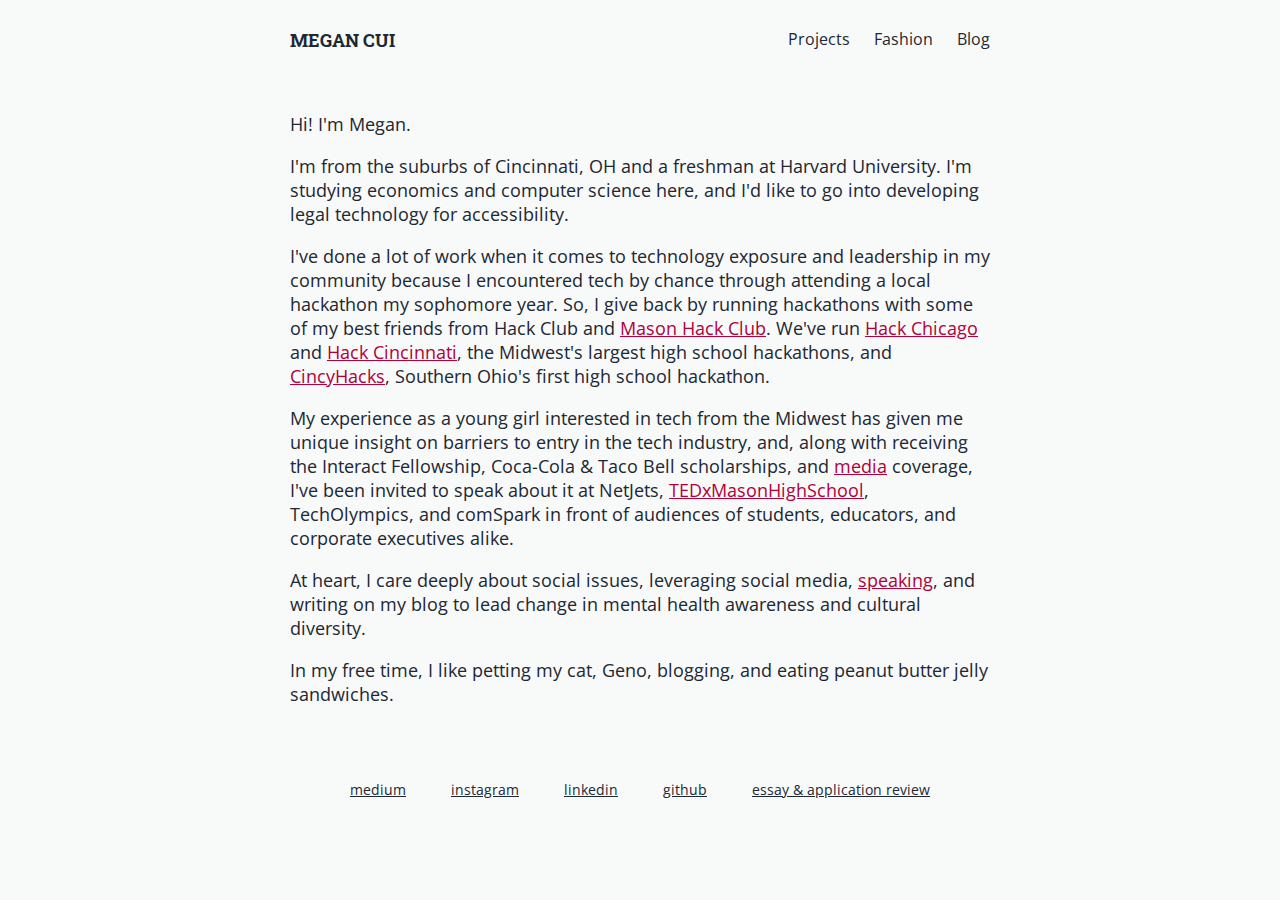
==== index.html @ c9397e3d "swtich blog to medium, fiz projcts" ====
<!DOCTYPE html>
<html>
  <head>
    <meta charset="UTF-8">
    <title>Megan Cui</title>
    <link rel="stylesheet" href="stylesheet.css" type="text/css">
    <link href="https://fonts.googleapis.com/css2?family=Roboto+Slab:ital,wght@0,300;0,400;0,600;0,700;0,800;1,300;1,400;1,600;1,700;1,800&family=Open+Sans:ital,wght@0,300;0,400;0,600;0,700;0,800;1,300;1,400;1,600;1,700;1,800&display=swap" rel="stylesheet">
    <meta name="viewport" content="width=device-width, initial-scale=1.0">
    <link rel="icon" type="image/png" href="images/favicon.png">
  </head>
  <body>
    <div class="header">
      <div class="header__logo">
        <p><a href="index.html">MEGAN CUI</a></p>
      </div>
      <div class="header__navbar">
        <p><a href="/projects/projects.html">Projects</a></p>
        <p><a href="https://fashion.megancui.com">Fashion</a></p>
        <p><a href="https://medium.com/megancui">Blog</a></p>

      </div>
    </div>
    <div class="container">
      <div class="container2">
      <p>Hi! I'm Megan.</p>

      <p>I'm from the suburbs of Cincinnati, OH and a freshman at Harvard University. I'm studying economics and computer science here, and I'd like to go into developing legal technology for accessibility.</p>

      <p>
        I've done a lot of work when it comes to technology exposure and leadership in my community because I encountered tech by chance through attending a local hackathon my sophomore year. So, I give back by running hackathons with some of my best friends from Hack Club and <a href="https://masonhackclub.com">Mason Hack Club</a>. We've run <a href="https://hackchicago.io">Hack Chicago</a> and <a href="https://hackcincinnati.io">Hack Cincinnati</a>, the Midwest's largest high school hackathons, and <a href="https://cincyhacks.com">CincyHacks</a>, Southern Ohio's first high school hackathon.
      </p>

      <p>
        My experience as a young girl interested in tech from the Midwest has given me unique insight on barriers to entry in the tech industry, and, along with receiving the Interact Fellowship, Coca-Cola & Taco Bell scholarships, and <a href="https://inverse.com/article/47485-young-innovators-megan-cui-hackathon">media</a> coverage, I've been invited to speak about it at NetJets, <a href="https://www.youtube.com/watch?v=OxtZvyCA1DE">TEDxMasonHighSchool</a>, TechOlympics, and comSpark in front of audiences of students, educators, and corporate executives alike.
      </p>

      <p>At heart, I care deeply about social issues, leveraging social media, <a href="https://youtu.be/M1YlnqRGmmw">speaking</a>, and writing on my blog to lead change in mental health awareness and cultural diversity.</p>
      <p>In my free time, I like petting my cat, Geno, blogging, and eating peanut butter jelly sandwiches.</p>
    </div>
    </div>
    <div class="prefooter">
      <div class="follow"><a href="https://medium.com/@megancui">medium</a></div>
      <div class="follow"><a href="http://instagram.com/megscui">instagram</a></div>
      <div class="follow"><a href="https://linkedin.com/in/megancui">linkedin</a></div>
      <div class="follow"><a href="https://github.com/megancui">github</a></div>
      <div class="follow"><a href="https://review.megancui.com">essay & application review</a></div>
    </div>
  </body>
</html>
---- stylesheet.css ----
body {
  background-color: #F8F9F9;
  /* background-image: url("images/collage.jpg"); */
  color: #1C2833;
  font-family: 'Open Sans', sans-sans-serif;
  font-size: 18px;
  padding: 20px;
}

h1 {
  text-align: center;
  font-size: 48px;
}

p, ul, li {
  margin: none;
}

.container {
  max-width: 700px;
  margin-left: auto;
  margin-right: auto;
  border-radius: 20px;
}

a {
  color: #b30039;
  text-decoration-style: underline;
}

.prefooter {
  max-width: 650px;
  margin-left: auto;
  margin-right: auto;
  margin-top: 50px;
  padding: 20px;
  text-align: center;
}

.follow {
  font-size: 14px;
  display: inline-block;
  margin-right: 20px;
  margin-left: 20px;
  margin-bottom: 5px;
  /* margin-top: 5px; */
}

.followtitle {
  display: block;
}

.follow a {
  color: #1C2833;
}

.follow a:hover {
  color: #ABB2B9;
}

#megan {
  height: 500px;
  display: inline-block;
  float: right;
  border-radius: 10px;
}




/* Header */

.header {
  margin-top: 0;
  margin-bottom: 60px;
  max-width: 700px;
  margin-left: auto;
  margin-right: auto;
  font-size: 16px;
  vertical-align: top;
}

.header a, .header p {
  color: #1C2833;
  text-decoration: none;
  vertical-align: top;
}

.header .header__logo {
  display: inline-block;
}

.header .header__logo p {
  margin: 0;
  text-align: left;
  font-weight: bold;
  font-size: 18px;
  font-family: "Roboto Slab";
}

.header .header__logo p :hover {
  color: #ABB2B9;
  transition: color .4s;
}

.header .header__navbar {
  float: right;
  text-align: right;
}

.header .header__navbar p {
  margin: 0;
  display: inline-block;
  margin-left: 20px;
}

.header .header__navbar p :hover {
  color: #ABB2B9;
  transition: color .4s;
}




/* Media */

@media (max-width: 480px) {
  body {
    padding: 10px;
  }

  .container {
    padding: 0px;
    font-size: .8rem;
  }

  .follow {
    margin: 0;
    margin-right: 10px;
    font-size: .7rem;
  }

  .prefooter {
    text-align: center;
    margin-top: 10px;
  }

  .header {
    font-size: .8rem;
    margin-top: 0;
    margin-bottom: 10px;
  }

  .header .header__navbar p {
    margin-left: 8px;
  }

  .header__logo a {
    font-size: 1rem;
  }
}
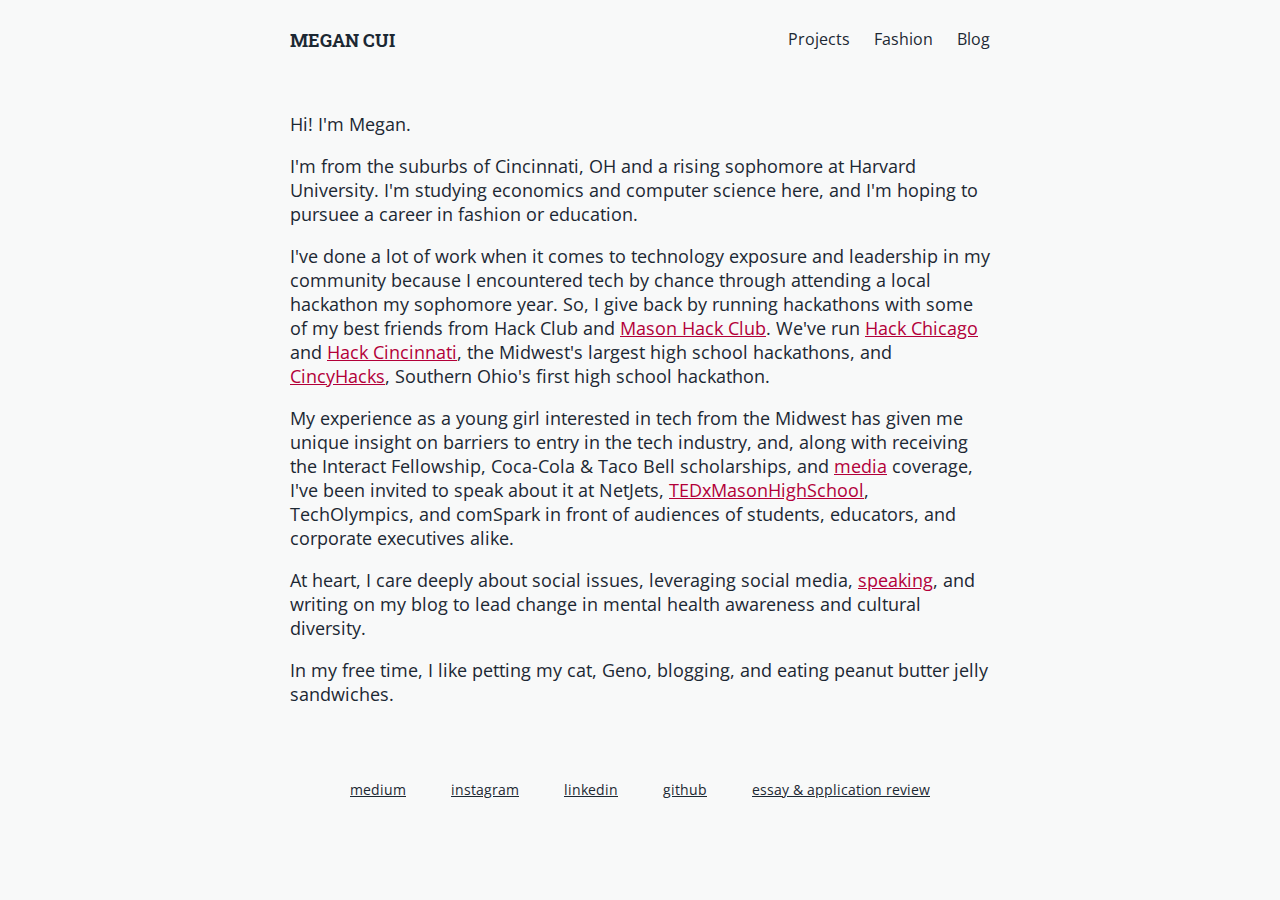
==== commit 0b26cff1: "update index" ====
--- a/index.html
+++ b/index.html
@@ -16,7 +16,7 @@
       <div class="header__navbar">
         <p><a href="/projects/projects.html">Projects</a></p>
         <p><a href="https://fashion.megancui.com">Fashion</a></p>
-        <p><a href="https://medium.com/megancui">Blog</a></p>
+        <p><a href="https://medium.com/@megancui">Blog</a></p>
 
       </div>
     </div>
@@ -24,7 +24,7 @@
       <div class="container2">
       <p>Hi! I'm Megan.</p>
 
-      <p>I'm from the suburbs of Cincinnati, OH and a freshman at Harvard University. I'm studying economics and computer science here, and I'd like to go into developing legal technology for accessibility.</p>
+      <p>I'm from the suburbs of Cincinnati, OH and a rising sophomore at Harvard University. I'm studying economics and computer science here, and I'm hoping to pursuee a career in fashion or education.</p>
 
       <p>
         I've done a lot of work when it comes to technology exposure and leadership in my community because I encountered tech by chance through attending a local hackathon my sophomore year. So, I give back by running hackathons with some of my best friends from Hack Club and <a href="https://masonhackclub.com">Mason Hack Club</a>. We've run <a href="https://hackchicago.io">Hack Chicago</a> and <a href="https://hackcincinnati.io">Hack Cincinnati</a>, the Midwest's largest high school hackathons, and <a href="https://cincyhacks.com">CincyHacks</a>, Southern Ohio's first high school hackathon.
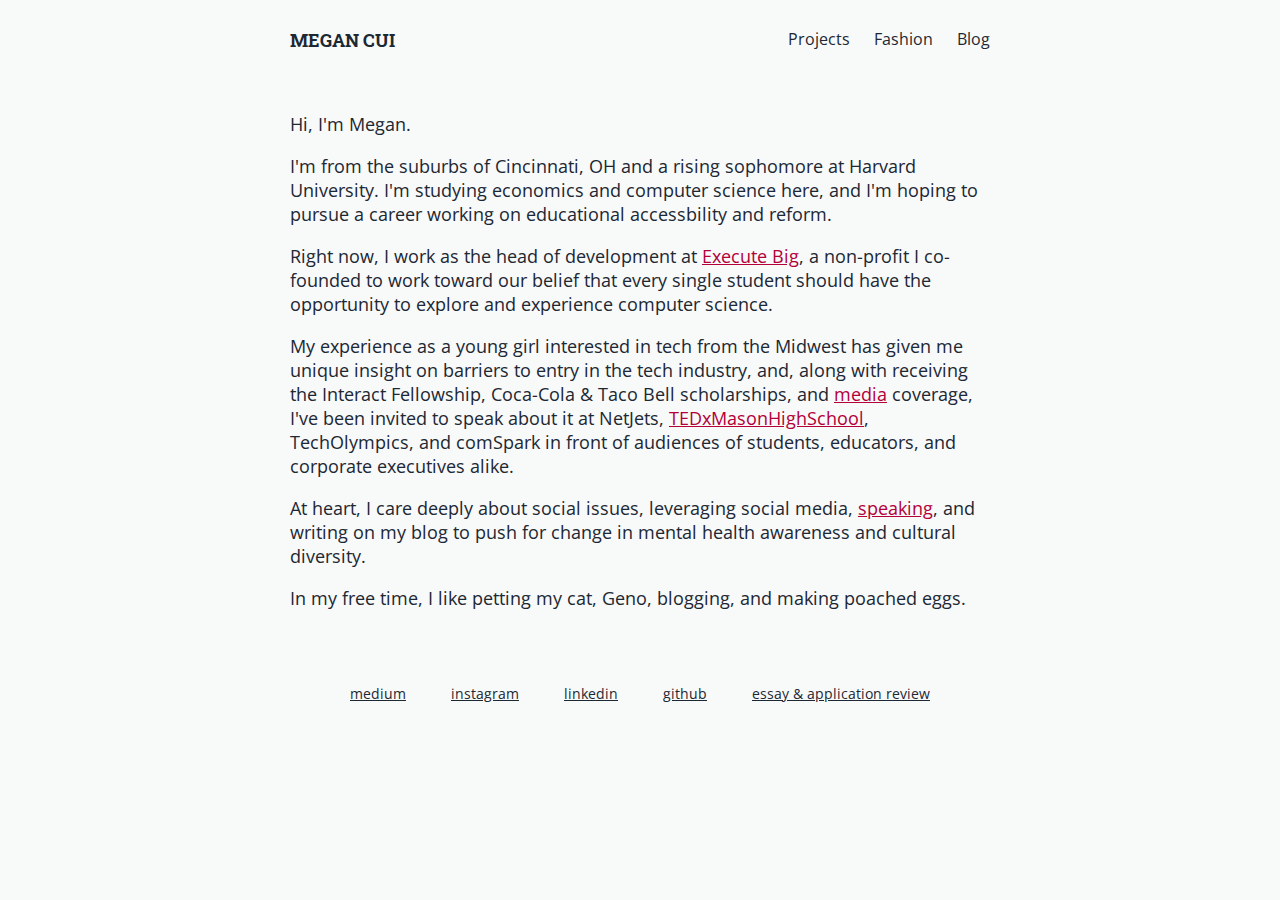
==== commit cb15710f: "2/1 update" ====
--- a/index.html
+++ b/index.html
@@ -22,20 +22,21 @@
     </div>
     <div class="container">
       <div class="container2">
-      <p>Hi! I'm Megan.</p>
+      <p>Hi, I'm Megan.</p>
 
-      <p>I'm from the suburbs of Cincinnati, OH and a rising sophomore at Harvard University. I'm studying economics and computer science here, and I'm hoping to pursuee a career in fashion or education.</p>
+      <p>I'm from the suburbs of Cincinnati, OH and a rising sophomore at Harvard University. I'm studying economics and computer science here, and I'm hoping to pursue a career working on educational accessbility and reform.</p>
+      <p>Right now, I work as the head of development at <a href="https://executebig.org">Execute Big</a>, a non-profit I co-founded to work toward our belief that every single student should have the opportunity to explore and experience computer science.</p>
 
-      <p>
+      <!-- <p>
         I've done a lot of work when it comes to technology exposure and leadership in my community because I encountered tech by chance through attending a local hackathon my sophomore year. So, I give back by running hackathons with some of my best friends from Hack Club and <a href="https://masonhackclub.com">Mason Hack Club</a>. We've run <a href="https://hackchicago.io">Hack Chicago</a> and <a href="https://hackcincinnati.io">Hack Cincinnati</a>, the Midwest's largest high school hackathons, and <a href="https://cincyhacks.com">CincyHacks</a>, Southern Ohio's first high school hackathon.
-      </p>
+      </p> -->
 
       <p>
         My experience as a young girl interested in tech from the Midwest has given me unique insight on barriers to entry in the tech industry, and, along with receiving the Interact Fellowship, Coca-Cola & Taco Bell scholarships, and <a href="https://inverse.com/article/47485-young-innovators-megan-cui-hackathon">media</a> coverage, I've been invited to speak about it at NetJets, <a href="https://www.youtube.com/watch?v=OxtZvyCA1DE">TEDxMasonHighSchool</a>, TechOlympics, and comSpark in front of audiences of students, educators, and corporate executives alike.
       </p>
 
-      <p>At heart, I care deeply about social issues, leveraging social media, <a href="https://youtu.be/M1YlnqRGmmw">speaking</a>, and writing on my blog to lead change in mental health awareness and cultural diversity.</p>
-      <p>In my free time, I like petting my cat, Geno, blogging, and eating peanut butter jelly sandwiches.</p>
+      <p>At heart, I care deeply about social issues, leveraging social media, <a href="https://youtu.be/M1YlnqRGmmw">speaking</a>, and writing on my blog to push for change in mental health awareness and cultural diversity.</p>
+      <p>In my free time, I like petting my cat, Geno, blogging, and making poached eggs.</p>
     </div>
     </div>
     <div class="prefooter">
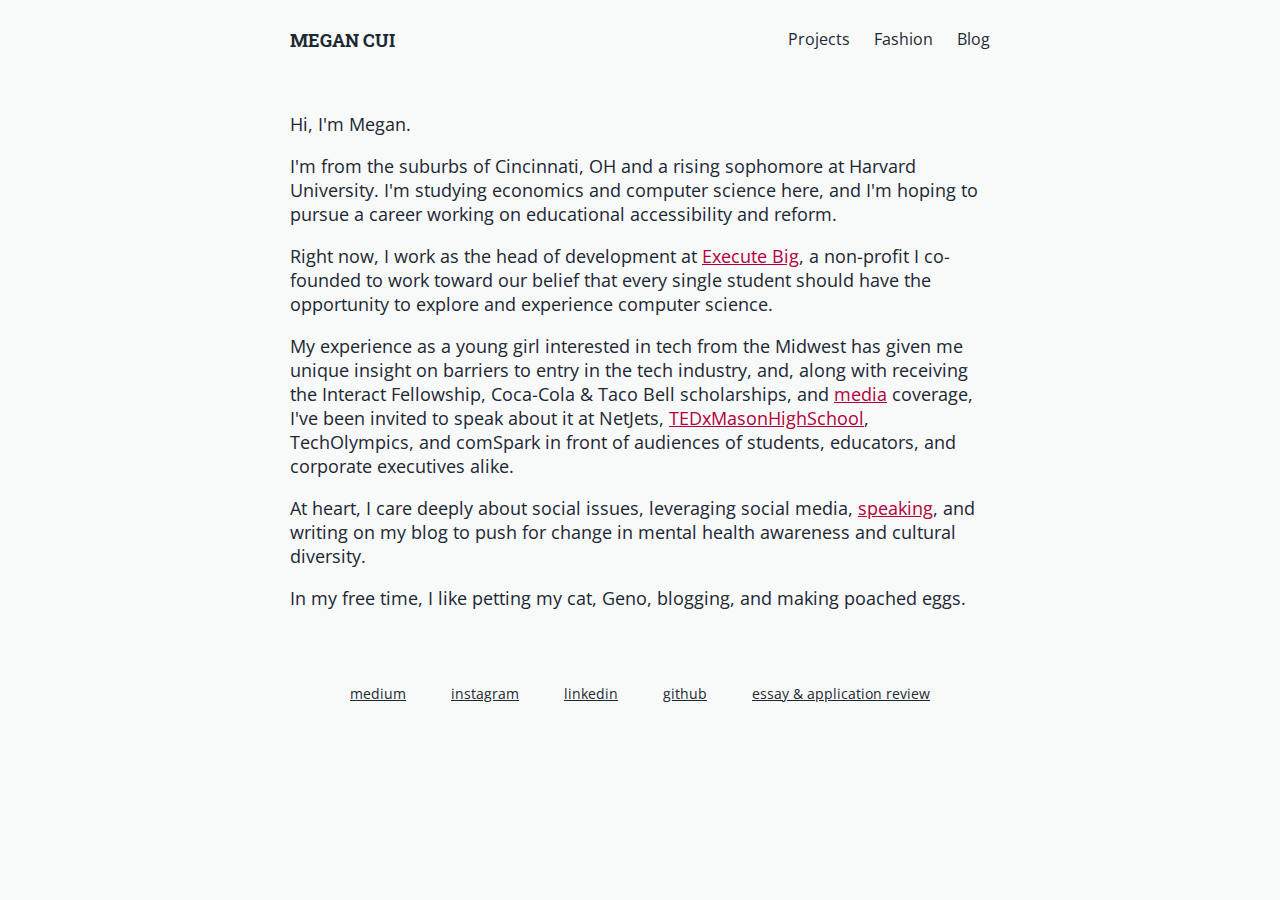
==== commit be0f97b6: "misspelled something" ====
--- a/index.html
+++ b/index.html
@@ -24,7 +24,7 @@
       <div class="container2">
       <p>Hi, I'm Megan.</p>
 
-      <p>I'm from the suburbs of Cincinnati, OH and a rising sophomore at Harvard University. I'm studying economics and computer science here, and I'm hoping to pursue a career working on educational accessbility and reform.</p>
+      <p>I'm from the suburbs of Cincinnati, OH and a rising sophomore at Harvard University. I'm studying economics and computer science here, and I'm hoping to pursue a career working on educational accessibility and reform.</p>
       <p>Right now, I work as the head of development at <a href="https://executebig.org">Execute Big</a>, a non-profit I co-founded to work toward our belief that every single student should have the opportunity to explore and experience computer science.</p>
 
       <!-- <p>
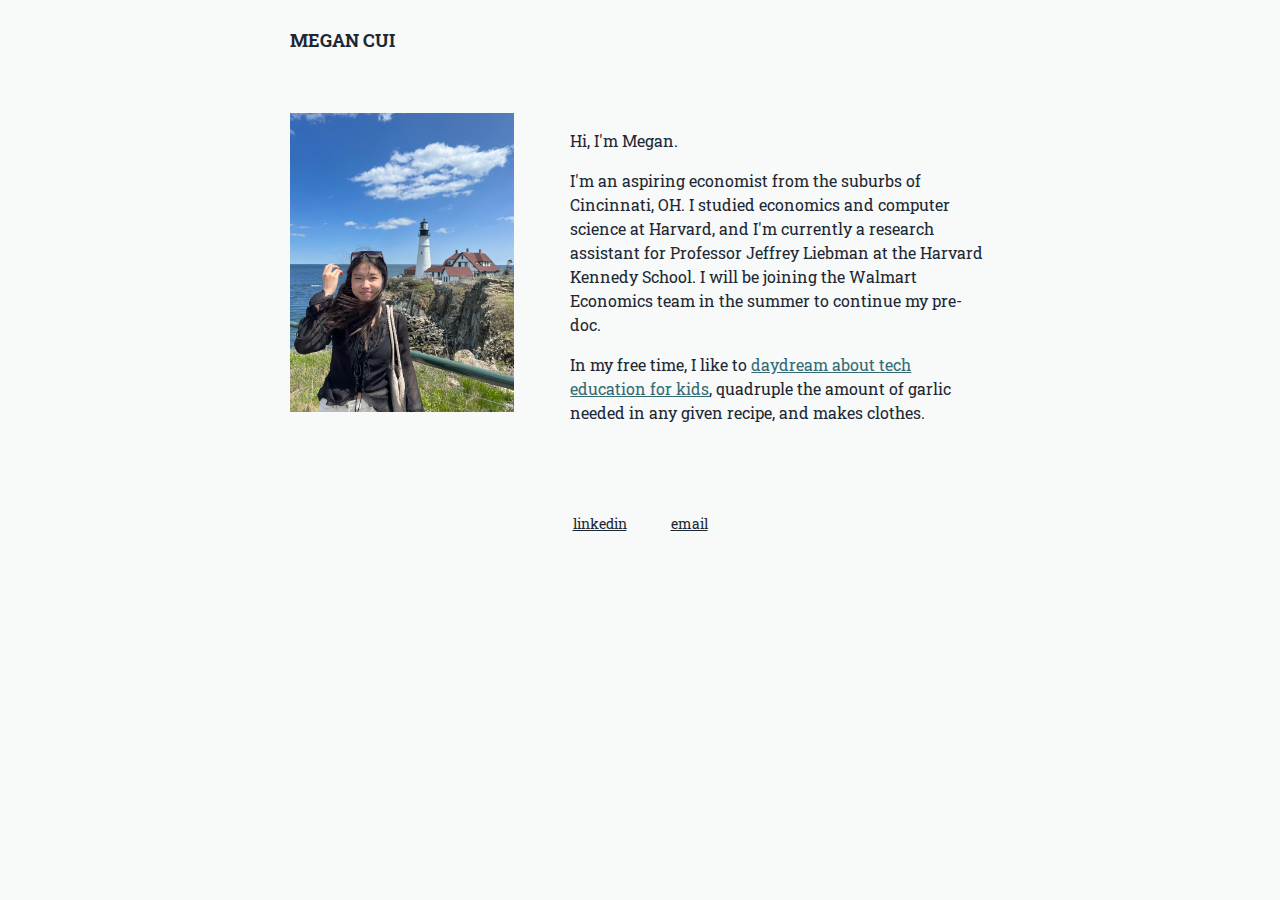
==== commit e99a2df8: "revamp" ====
--- a/index.html
+++ b/index.html
@@ -9,42 +9,36 @@
     <link rel="icon" type="image/png" href="images/favicon.png">
   </head>
   <body>
-    <div class="header">
-      <div class="header__logo">
-        <p><a href="index.html">MEGAN CUI</a></p>
+    <div class="body">
+      <div class="header">
+        <div class="header__logo">
+          <p><a href="index.html">MEGAN CUI</a></p>
+        </div>
+        <div class="header__navbar">
+  
+        </div>
       </div>
-      <div class="header__navbar">
-        <p><a href="/projects/projects.html">Projects</a></p>
-        <p><a href="https://fashion.megancui.com">Fashion</a></p>
-        <p><a href="https://medium.com/@megancui">Blog</a></p>
-
+      <div class="container">
+        
+        <div class="profpic">
+          <img src="profpic.jpeg" />
+        </div>
+  
+        <div class="container2">
+  
+        <p>Hi, I'm Megan.</p>
+  
+        <p>I'm an aspiring economist from the suburbs of Cincinnati, OH. I studied economics and computer science at Harvard, and I'm currently a research assistant for Professor Jeffrey Liebman at the Harvard Kennedy School. I will be joining the Walmart Economics team in the summer to continue my pre-doc.</p>
+  
+        <p>In my free time, I like to <a href="https://linkedin.com/in/megancui">daydream about tech education for kids</a>, quadruple the amount of garlic needed in any given recipe, and makes clothes.</p>
+  
+      </div>
+      </div>
+      <div class="prefooter">
+        <div class="follow"><a href="https://linkedin.com/in/megancui">linkedin</a></div>
+        <div class="follow"><a href="mailto:megancui@college.harvard.edu">email</a></div>
       </div>
     </div>
-    <div class="container">
-      <div class="container2">
-      <p>Hi, I'm Megan.</p>
 
-      <p>I'm from the suburbs of Cincinnati, OH and a rising sophomore at Harvard University. I'm studying economics and computer science here, and I'm hoping to pursue a career working on educational accessibility and reform.</p>
-      <p>Right now, I work as the head of development at <a href="https://executebig.org">Execute Big</a>, a non-profit I co-founded to work toward our belief that every single student should have the opportunity to explore and experience computer science.</p>
-
-      <!-- <p>
-        I've done a lot of work when it comes to technology exposure and leadership in my community because I encountered tech by chance through attending a local hackathon my sophomore year. So, I give back by running hackathons with some of my best friends from Hack Club and <a href="https://masonhackclub.com">Mason Hack Club</a>. We've run <a href="https://hackchicago.io">Hack Chicago</a> and <a href="https://hackcincinnati.io">Hack Cincinnati</a>, the Midwest's largest high school hackathons, and <a href="https://cincyhacks.com">CincyHacks</a>, Southern Ohio's first high school hackathon.
-      </p> -->
-
-      <p>
-        My experience as a young girl interested in tech from the Midwest has given me unique insight on barriers to entry in the tech industry, and, along with receiving the Interact Fellowship, Coca-Cola & Taco Bell scholarships, and <a href="https://inverse.com/article/47485-young-innovators-megan-cui-hackathon">media</a> coverage, I've been invited to speak about it at NetJets, <a href="https://www.youtube.com/watch?v=OxtZvyCA1DE">TEDxMasonHighSchool</a>, TechOlympics, and comSpark in front of audiences of students, educators, and corporate executives alike.
-      </p>
-
-      <p>At heart, I care deeply about social issues, leveraging social media, <a href="https://youtu.be/M1YlnqRGmmw">speaking</a>, and writing on my blog to push for change in mental health awareness and cultural diversity.</p>
-      <p>In my free time, I like petting my cat, Geno, blogging, and making poached eggs.</p>
-    </div>
-    </div>
-    <div class="prefooter">
-      <div class="follow"><a href="https://medium.com/@megancui">medium</a></div>
-      <div class="follow"><a href="http://instagram.com/megscui">instagram</a></div>
-      <div class="follow"><a href="https://linkedin.com/in/megancui">linkedin</a></div>
-      <div class="follow"><a href="https://github.com/megancui">github</a></div>
-      <div class="follow"><a href="https://review.megancui.com">essay & application review</a></div>
-    </div>
   </body>
 </html>
--- a/stylesheet.css
+++ b/stylesheet.css
@@ -2,9 +2,16 @@
   background-color: #F8F9F9;
   /* background-image: url("images/collage.jpg"); */
   color: #1C2833;
-  font-family: 'Open Sans', sans-sans-serif;
-  font-size: 18px;
+  font-family: 'Roboto Slab', sans-serif;
+  font-size: 16px;
   padding: 20px;
+  line-height: 24px;
+}
+
+.body {
+  max-width: 700px;
+  margin-left: auto;
+  margin-right: auto;
 }
 
 h1 {
@@ -17,14 +24,24 @@
 }
 
 .container {
-  max-width: 700px;
+  /* max-width: 700px;
   margin-left: auto;
   margin-right: auto;
-  border-radius: 20px;
+  border-radius: 20px; */
+  display: flex;
+}
+
+.container2 {
+  flex-grow: 1;
+}
+
+.profpic img {
+  width: min(80%, 250px);
+  min-width: 150px;
 }
 
 a {
-  color: #b30039;
+  color: #346b73;
   text-decoration-style: underline;
 }
 
@@ -73,9 +90,6 @@
 .header {
   margin-top: 0;
   margin-bottom: 60px;
-  max-width: 700px;
-  margin-left: auto;
-  margin-right: auto;
   font-size: 16px;
   vertical-align: top;
 }
@@ -158,4 +172,4 @@
   .header__logo a {
     font-size: 1rem;
   }
-}
+}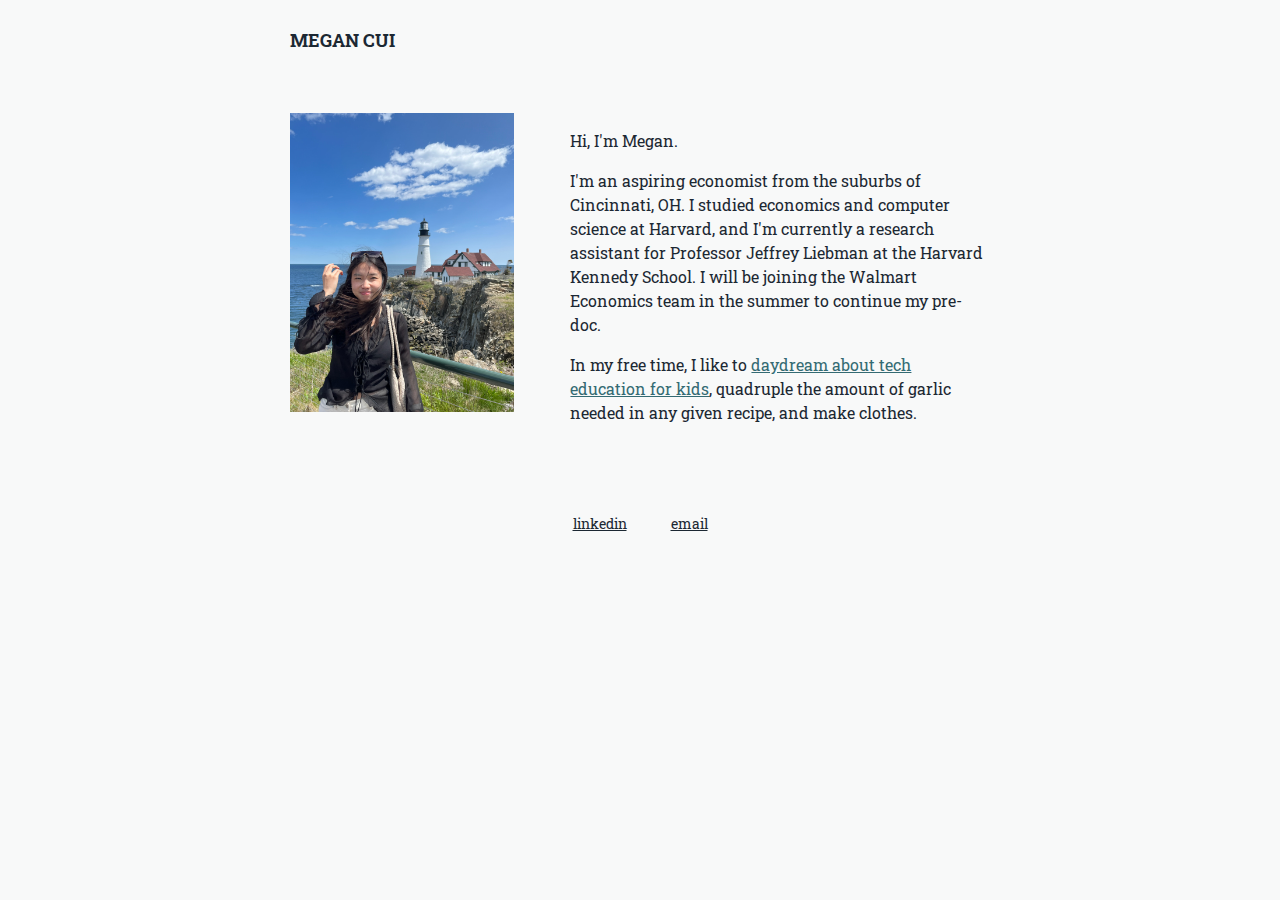
==== commit d4c00c76: "fix grammar" ====
--- a/index.html
+++ b/index.html
@@ -30,7 +30,7 @@
   
         <p>I'm an aspiring economist from the suburbs of Cincinnati, OH. I studied economics and computer science at Harvard, and I'm currently a research assistant for Professor Jeffrey Liebman at the Harvard Kennedy School. I will be joining the Walmart Economics team in the summer to continue my pre-doc.</p>
   
-        <p>In my free time, I like to <a href="https://linkedin.com/in/megancui">daydream about tech education for kids</a>, quadruple the amount of garlic needed in any given recipe, and makes clothes.</p>
+        <p>In my free time, I like to <a href="https://linkedin.com/in/megancui">daydream about tech education for kids</a>, quadruple the amount of garlic needed in any given recipe, and make clothes.</p>
   
       </div>
       </div>
